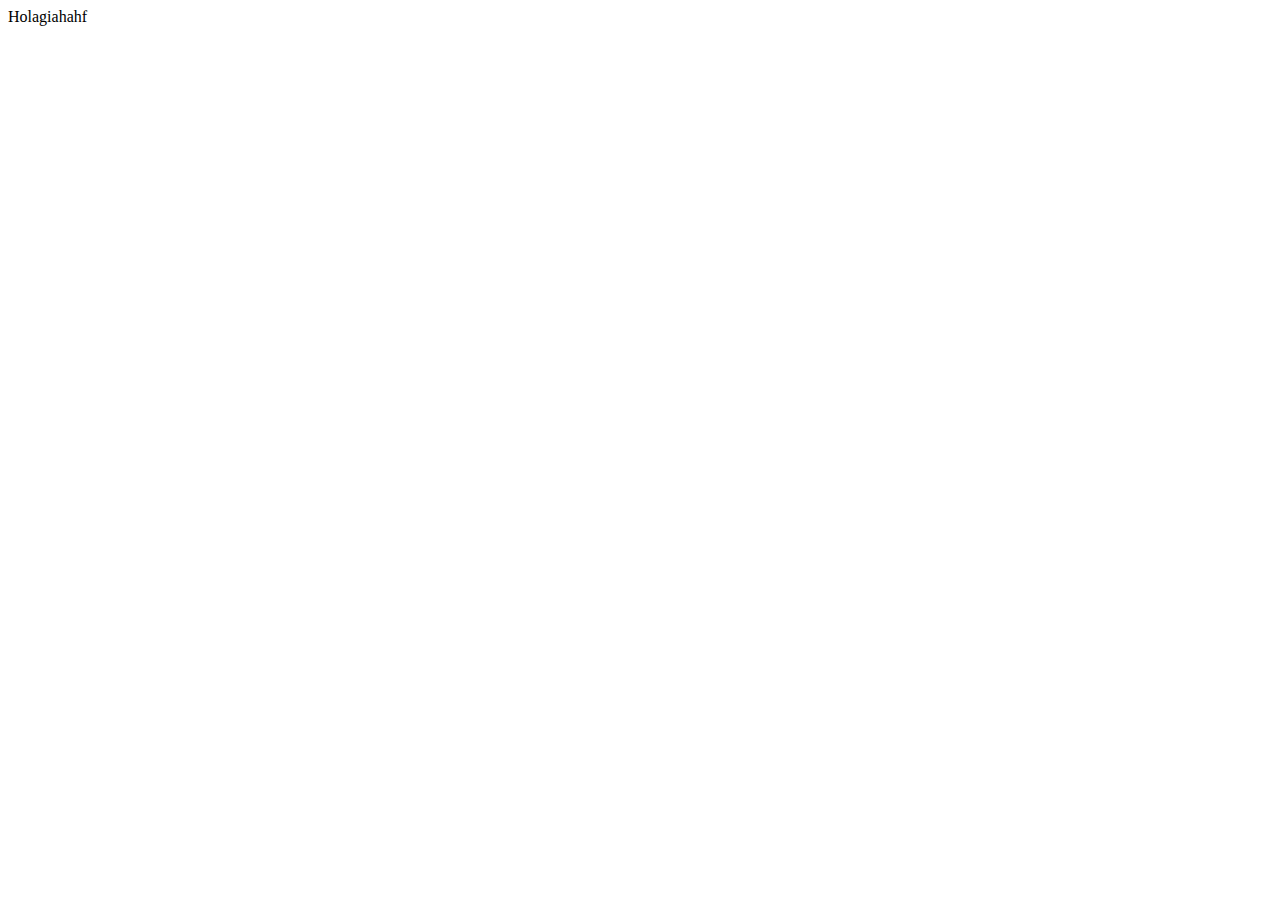
==== index.html @ 2590e2c6 "Creación repo" ====
<!DOCTYPE html>
<html lang="en">
<head>
    <meta charset="UTF-8">
    <meta http-equiv="X-UA-Compatible" content="IE=edge">
    <meta name="viewport" content="width=device-width, initial-scale=1.0">
    <title>Document</title>
</head>
<body>
    Holagiahahf
</body>
</html>
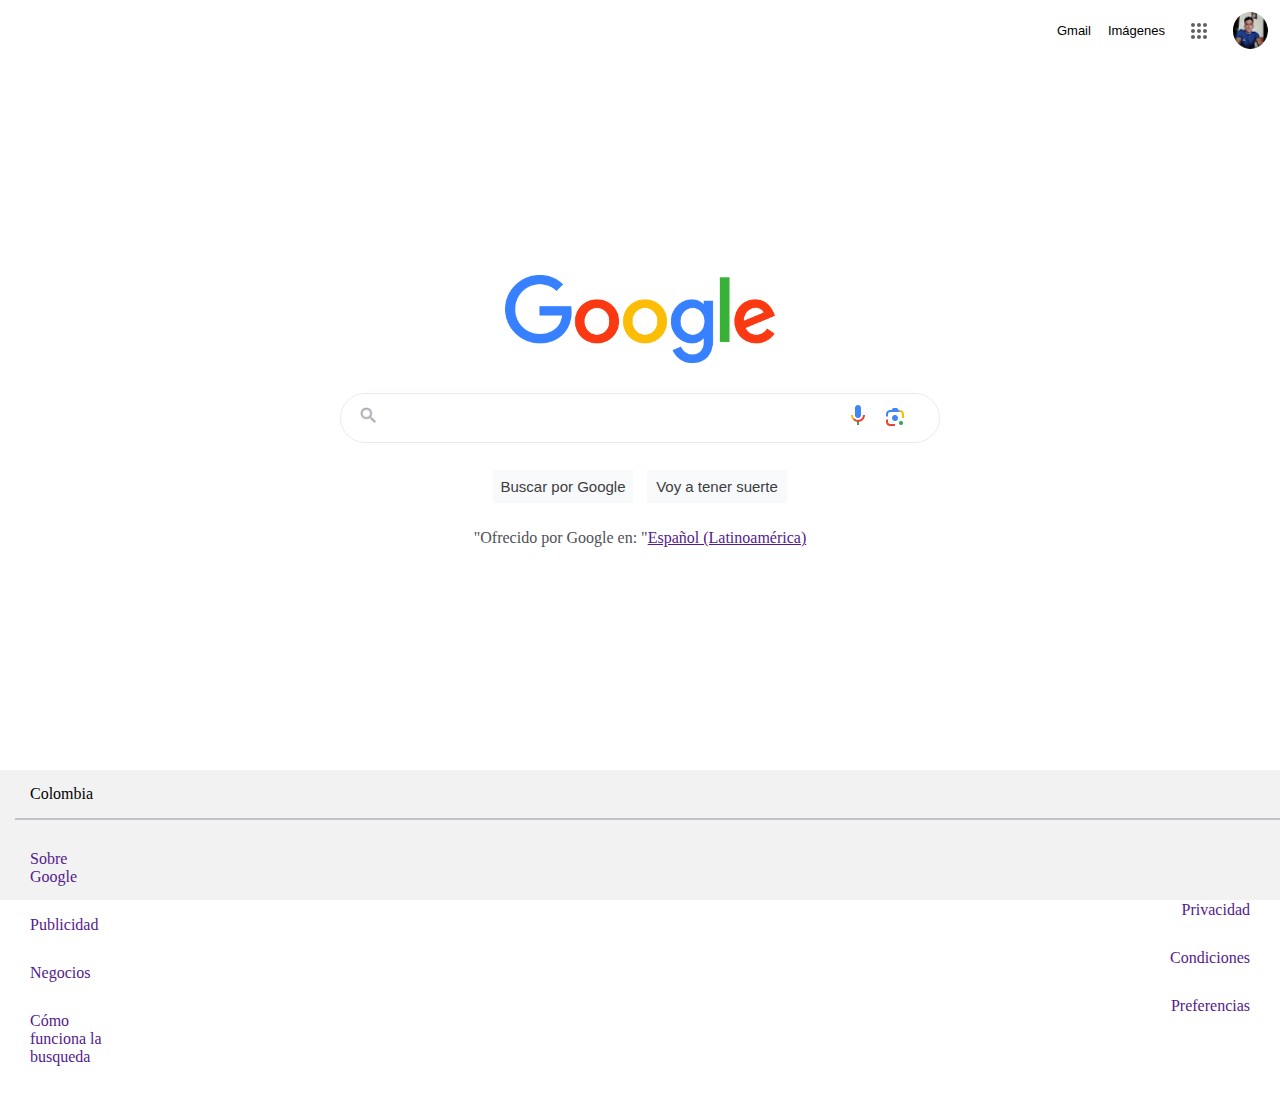
==== commit 2abb3a4e: "Avance Uno pag copia google" ====
--- a/index.html
+++ b/index.html
@@ -1,12 +1,78 @@
 <!DOCTYPE html>
 <html lang="en">
+
 <head>
     <meta charset="UTF-8">
     <meta http-equiv="X-UA-Compatible" content="IE=edge">
     <meta name="viewport" content="width=device-width, initial-scale=1.0">
-    <title>Document</title>
+    <link rel="stylesheet" href="styles/styles.css">
+    <title>Clon google</title>
 </head>
+
 <body>
-    Holagiahahf
+    <header>
+        <div class="container-rojo">
+            <div class="nav">
+                <a class="enlaces" href="">Gmail</a>
+            </div>
+            <div class="nav">
+                <a class="enlaces" href="">Imágenes</a>
+            </div>
+            <div class="imagenes">
+                <img class="img2" src="img/menu.png" alt="">
+                <img class="img2" src="img/kevin.png" alt="">
+            </div>
+        </div>
+    </header>
+    <main>
+        <div class="body">
+            <div class="cuerpo">
+                <img class="google" src="img/goo.png" alt="">
+            </div>
+            <div class="contenedor-search">
+                <div class="search">
+                    <div>
+                        <img class="lupa" src="img/lup.png" alt="">
+                    </div>
+                    <div>
+                        <input class="texarea" type="search" name="busquedacodigo" size="4" maxlength="4">
+                    </div>
+                    <div>
+                        <img class="images" src="img/micro.png" alt="" srcset="">
+                    </div>
+                    <div>
+                        <img class="images" src="img/cam.png" alt="" srcset="">
+                    </div>
+
+                </div>
+            </div>
+            <div class="contenedor-botones">
+                <button type="submit">Buscar por Google</button>
+                <button type="submit">Voy a tener suerte</button>
+            </div>
+            <div class="ofrecido">
+                "Ofrecido por Google en: "<br><a href=""> Español (Latinoamérica)</a>
+            </div>
+        </div>
+    </main>
+    <footer>
+        <div class="pie-pag">
+            <div class="colombia">Colombia</div>
+            <div class="separador">
+                <div class="links">
+                    <a class="urls" href="">Sobre Google</a>
+                    <a class="urls" href="">Publicidad</a>
+                    <a class="urls" href="">Negocios</a>
+                    <a class="urls" href="">Cómo funciona la busqueda</a>
+                </div>
+                <div class="links-right">
+                    <a class="link" href="">Privacidad</a>
+                    <a class="link" href="">Condiciones</a>
+                    <a class="link" href="">Preferencias</a>
+                </div>
+            </div>
+        </div>
+    </footer>
 </body>
+
 </html>--- a/styles/styles.css
+++ b/styles/styles.css
@@ -0,0 +1,142 @@
+*{
+    margin: 0;
+    padding: 0;
+    box-sizing: border-box;
+    align-items: center;
+}
+.container-rojo{
+    height: 55px;
+    display: flex;
+    flex-direction: row;
+    justify-content: flex-end;
+    text-decoration:none;
+}
+.nav{
+    margin-top: 2px;
+    margin-right: 17px;
+
+}
+.enlaces{
+    font-family: Arial, Helvetica, sans-serif   ;
+    font-size: 13px;
+    color: black;
+    text-decoration:none;
+    vertical-align: middle;
+}
+.img2{
+    border-radius: 100%;
+    margin-top: 10px;
+    margin-right: 12px;
+    width: 35px;
+}
+
+.body{
+    height: 55px;
+    justify-content: center;
+    text-decoration:none;
+}
+.cuerpo{
+    margin-top: 215px;
+    display: flex;
+    flex-direction: column;
+}
+.google{
+    margin-top: 5px;
+    width: 270px;
+}
+
+.contenedor-search{
+    display: flex;
+    justify-content: center;
+    width: 100%;
+    height: 100px;
+}
+
+.search{
+    margin-top: 10px;
+    display: flex;
+    border-radius: 25px;
+    border: 1px solid rgb(240, 232, 232);
+    width: 600px;
+    height: 50px;
+}
+.lupa{
+    width: 25px;
+    margin-left: 15px;
+    margin-right: 10px;
+}
+.texarea{
+    width: 450px;
+    height: 37px;
+    justify-content: center;
+    line-height: 22px;
+    border: 0;
+}
+
+.images{
+    margin: 6px;
+}
+
+.contenedor-botones{
+    display: flex;
+    justify-content: center;
+}
+
+button{
+    background-color: #f8f9fa;
+    border: 1px solid #f8f9fa;
+    color: #3c4043;
+    font-family: arial,sans-serif;
+    width: 140px;
+    height: 33px;
+    margin: 7px;
+    cursor: pointer;
+    font-size: 15px;
+}
+
+.ofrecido{
+    margin: 14px;
+    justify-content: center;
+    display: flex;
+    color: #4d5156;
+    line-height: 28px;
+}
+
+.pie-pag{
+    position: absolute;
+    bottom: 0;
+    width: 100%;
+    height: 130px;
+    background: #f2f2f2;
+  }
+.colombia{
+    margin-left: 15px;
+    padding: 15px;
+    display: block;
+    padding: 15px;
+    border-bottom: 2px solid #c1c2c5;
+}
+.links{
+    justify-content: space-evenly;
+    display: block;
+    padding: 15px;
+}
+.separador{
+    display: flex;
+}
+.urls{
+    float: left;
+    padding: 15px;
+    text-decoration: none;
+}
+
+.links-right{
+    padding: 15px;
+    margin-left: 1000px;
+}
+
+.link{
+    float: right;
+    padding: 15px;
+    text-decoration: none;
+}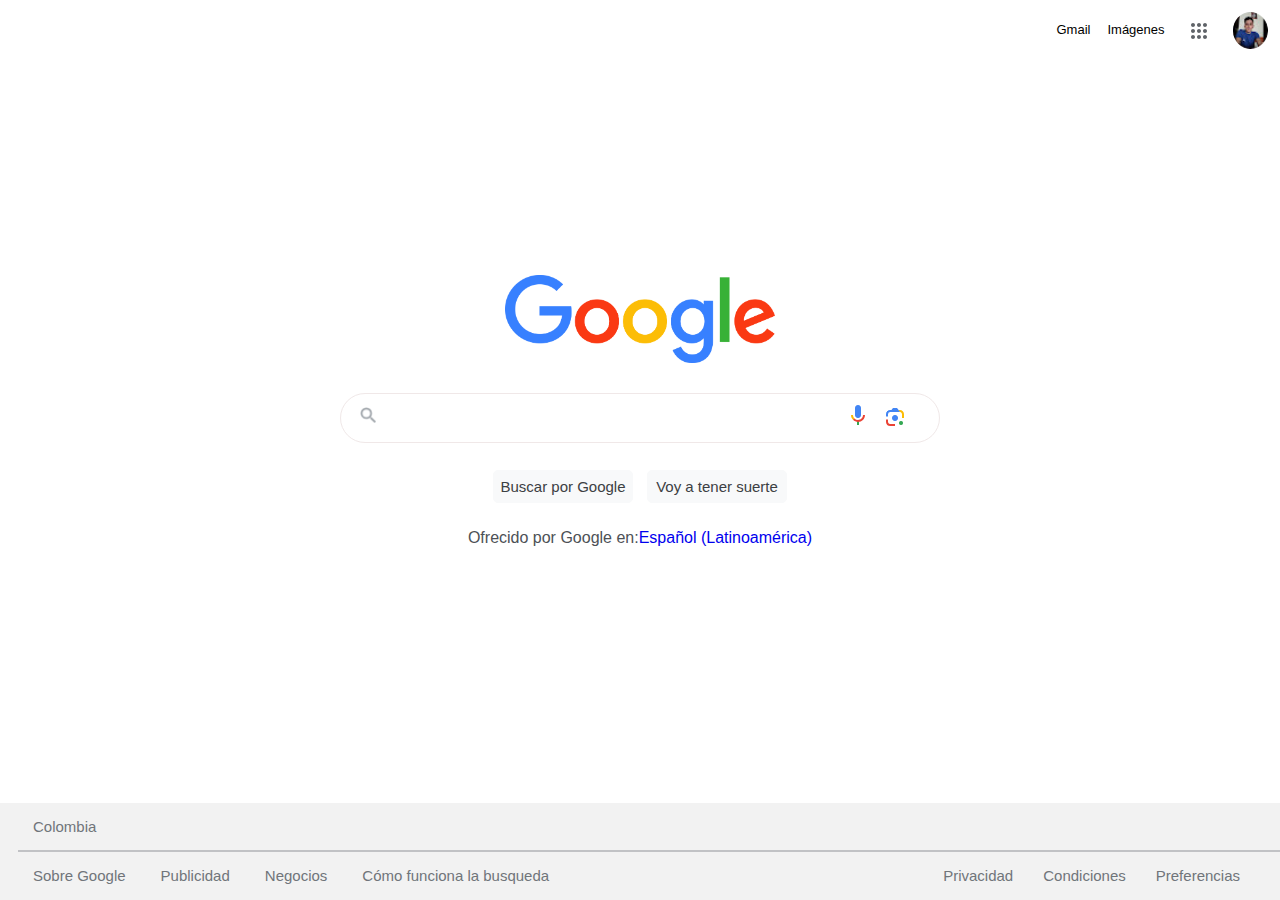
==== commit 8f061a0f: "Avance numero dos - clon de google" ====
--- a/index.html
+++ b/index.html
@@ -13,10 +13,10 @@
     <header>
         <div class="container-rojo">
             <div class="nav">
-                <a class="enlaces" href="">Gmail</a>
+                <a class="enlaces" href="https://mail.google.com/mail/u/0/">Gmail</a>
             </div>
             <div class="nav">
-                <a class="enlaces" href="">Imágenes</a>
+                <a class="enlaces" href="https://www.google.com.co/imghp?hl=es&ogbl">Imágenes</a>
             </div>
             <div class="imagenes">
                 <img class="img2" src="img/menu.png" alt="">
@@ -26,16 +26,16 @@
     </header>
     <main>
         <div class="body">
-            <div class="cuerpo">
-                <img class="google" src="img/goo.png" alt="">
-            </div>
-            <div class="contenedor-search">
+            <section class="cuerpo">
+                <img id="logo" src="img/goo.png" alt="">
+            </section>
+            <section class="contenedor-search">
                 <div class="search">
                     <div>
                         <img class="lupa" src="img/lup.png" alt="">
                     </div>
                     <div>
-                        <input class="texarea" type="search" name="busquedacodigo" size="4" maxlength="4">
+                        <input id="input-search" type="search" name="busquedacodigo" size="4" maxlength="4">
                     </div>
                     <div>
                         <img class="images" src="img/micro.png" alt="" srcset="">
@@ -45,13 +45,13 @@
                     </div>
 
                 </div>
-            </div>
+            </section>
             <div class="contenedor-botones">
-                <button type="submit">Buscar por Google</button>
-                <button type="submit">Voy a tener suerte</button>
+                <button id="search" type="submit">Buscar por Google</button>
+                <button id="lucky" type="submit">Voy a tener suerte</button>
             </div>
             <div class="ofrecido">
-                "Ofrecido por Google en: "<br><a href=""> Español (Latinoamérica)</a>
+                Ofrecido por Google en: <br><a id="colom" href="https://www.google.com/"> Español (Latinoamérica)</a>
             </div>
         </div>
     </main>
@@ -60,15 +60,23 @@
             <div class="colombia">Colombia</div>
             <div class="separador">
                 <div class="links">
-                    <a class="urls" href="">Sobre Google</a>
-                    <a class="urls" href="">Publicidad</a>
-                    <a class="urls" href="">Negocios</a>
-                    <a class="urls" href="">Cómo funciona la busqueda</a>
+                    <a class="urls" href="https://about.google/?utm_source=google-CO&utm_medium=referral&utm_campaign=hp-footer&fg=1">
+                        Sobre Google
+                    </a>
+                    <a class="urls" href="https://ads.google.com/intl/es_co/home/?subid=ww-ww-et-g-awa-a-g_hpafoot1_1!o2&utm_source=google.com&utm_medium=referral&utm_campaign=google_hpafooter&fg=1">
+                        Publicidad
+                    </a>
+                    <a class="urls" href="https://smallbusiness.withgoogle.com/intl/es-419_co/?subid=ww-ww-et-g-awa-a-g_hpbfoot1_1!o2&utm_source=google&utm_medium=ep&utm_campaign=google_hpbfooter&utm_content=google_hpbfooter&gmbsrc=ww-ww-et-gs-z-gmb-s-z-u~sb-g4sb_srvcs-u&c=CO#!/">
+                        Negocios
+                    </a>
+                    <a class="urls" href="https://www.google.com/search/howsearchworks/?fg=1">
+                        Cómo funciona la busqueda
+                    </a>
                 </div>
                 <div class="links-right">
-                    <a class="link" href="">Privacidad</a>
-                    <a class="link" href="">Condiciones</a>
-                    <a class="link" href="">Preferencias</a>
+                    <a class="link" href="#">Preferencias</a>
+                    <a class="link" href="https://policies.google.com/terms?hl=es-CO&fg=1">Condiciones</a>
+                    <a class="link" href="https://policies.google.com/privacy?hl=es-CO&fg=1">Privacidad</a>
                 </div>
             </div>
         </div>
--- a/styles/styles.css
+++ b/styles/styles.css
@@ -3,6 +3,7 @@
     padding: 0;
     box-sizing: border-box;
     align-items: center;
+    font-family: arial,sans-serif;
 }
 .container-rojo{
     height: 55px;
@@ -40,7 +41,7 @@
     display: flex;
     flex-direction: column;
 }
-.google{
+#logo{
     margin-top: 5px;
     width: 270px;
 }
@@ -65,7 +66,8 @@
     margin-left: 15px;
     margin-right: 10px;
 }
-.texarea{
+
+#input-search{
     width: 450px;
     height: 37px;
     justify-content: center;
@@ -85,6 +87,7 @@
 button{
     background-color: #f8f9fa;
     border: 1px solid #f8f9fa;
+    border-radius: 5px;
     color: #3c4043;
     font-family: arial,sans-serif;
     width: 140px;
@@ -92,6 +95,14 @@
     margin: 7px;
     cursor: pointer;
     font-size: 15px;
+}
+button:hover{
+    border: 1px solid gray;
+
+}
+
+.separador{
+    padding-top: 5px;
 }
 
 .ofrecido{
@@ -102,41 +113,58 @@
     line-height: 28px;
 }
 
+#colom{
+    text-decoration: none;
+}
+
 .pie-pag{
     position: absolute;
     bottom: 0;
     width: 100%;
-    height: 130px;
+    height: 97px;
     background: #f2f2f2;
   }
 .colombia{
-    margin-left: 15px;
+    color: #70757a;
+    font-size: 15px;
+    margin-left: 18px;
     padding: 15px;
     display: block;
     padding: 15px;
     border-bottom: 2px solid #c1c2c5;
 }
 .links{
-    justify-content: space-evenly;
     display: block;
-    padding: 15px;
+    padding-top: 10px;
+    margin-left: 23px;
+    font-size: 15px;
 }
-.separador{
-    display: flex;
-}
+
 .urls{
+    color: #70757a;
     float: left;
-    padding: 15px;
+    padding-right: 10px;
+    margin-left: 10px;
+    margin-right: 15px;
     text-decoration: none;
 }
 
-.links-right{
-    padding: 15px;
-    margin-left: 1000px;
+.urls:hover{
+    text-decoration: underline;
 }
 
 .link{
+    color: #70757a;
     float: right;
-    padding: 15px;
+    padding-right: 30px;
     text-decoration: none;
+    font-size: 15px;
+}
+
+.link:hover{
+    text-decoration: underline;
+}
+
+.links-right{
+    padding-right: 10px;
 }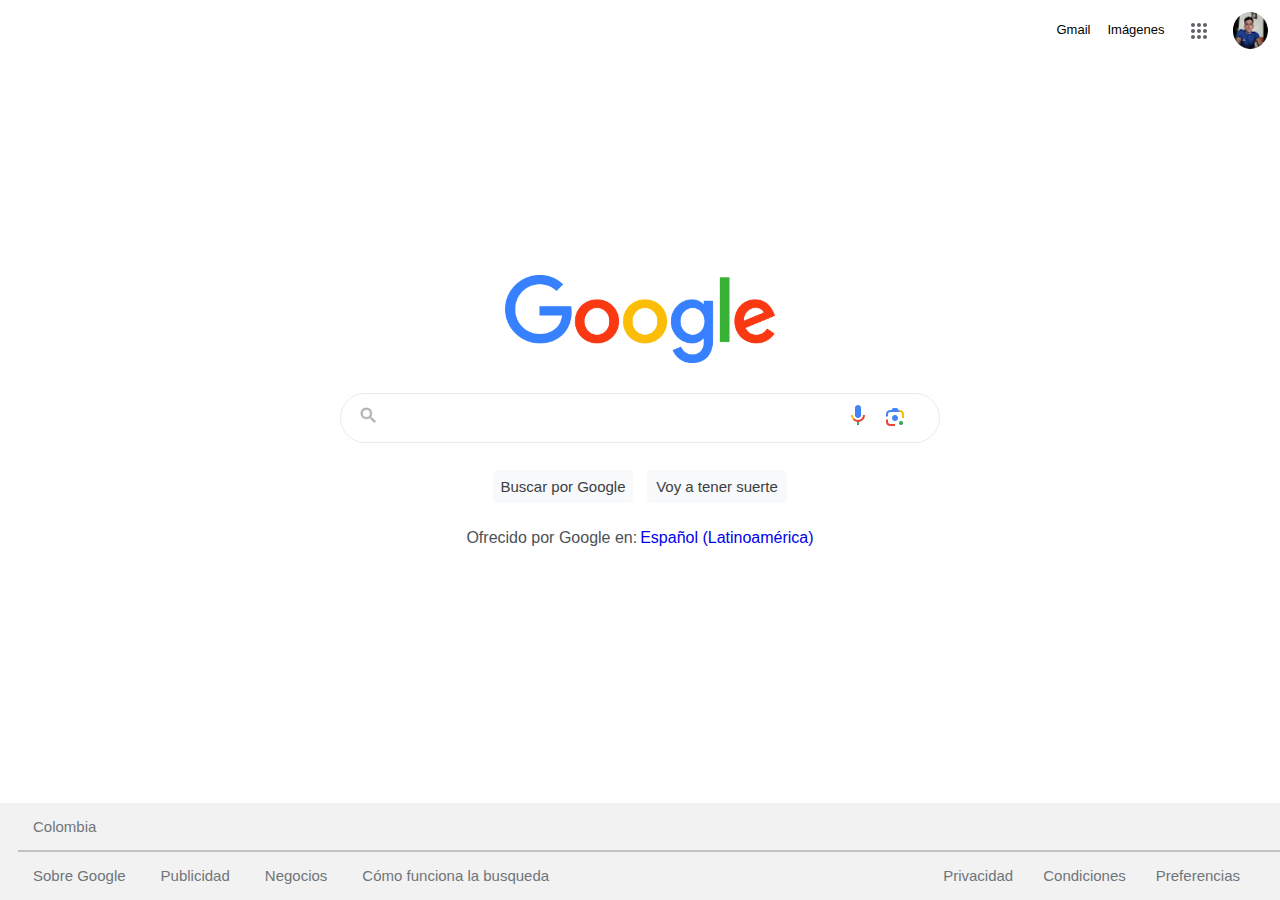
==== commit b03c691e: "Se ajusta el texto inferior de los botones" ====
--- a/index.html
+++ b/index.html
@@ -6,6 +6,7 @@
     <meta http-equiv="X-UA-Compatible" content="IE=edge">
     <meta name="viewport" content="width=device-width, initial-scale=1.0">
     <link rel="stylesheet" href="styles/styles.css">
+    <link rel="icon"  type="image/png" href="img/icon.png">
     <title>Clon google</title>
 </head>
 
--- a/styles/styles.css
+++ b/styles/styles.css
@@ -114,6 +114,7 @@
 }
 
 #colom{
+    margin-left: 3px;
     text-decoration: none;
 }
 
